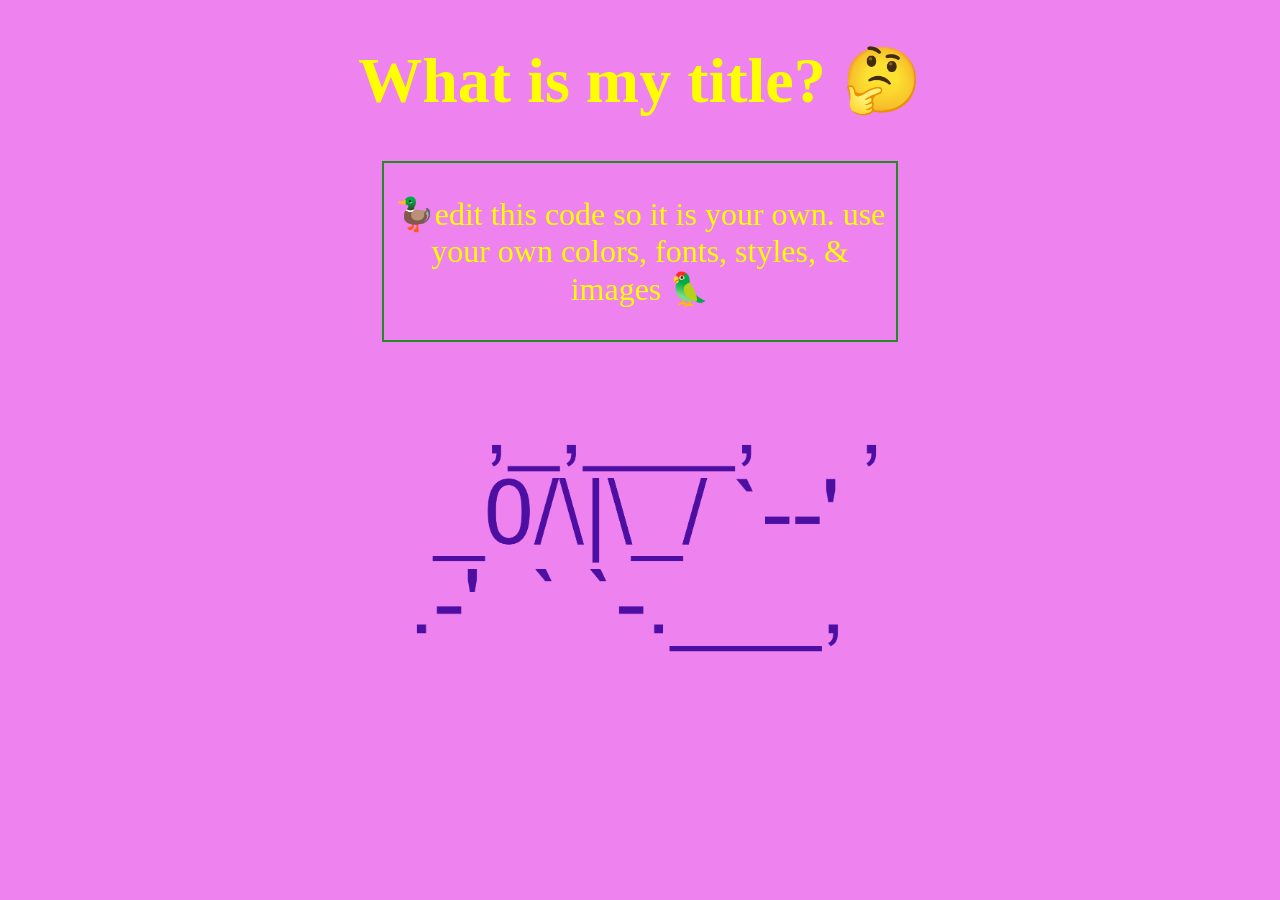
==== css-diner:/index.html @ 6b4ea114 "homework" ====
<!DOCTYPE html>
<html lang="en">

<head>
  <meta name="viewport" content="width=device-width, initial-scale=1">
  <link rel="stylesheet" type="text/css" href="style.css">
  <title>My Sweet Page</title>
</head>

<body>
  <h1>What is my title? 🤔</h2>
    <div class="my-fun-class">
      <p> 🦆edit this code so it is your own. use your own colors, fonts, styles, & images 🦜</p>
    </div>
    <img src="images/zap.png">


</body>

</html>
---- css-diner:/style.css ----
/* This is default helpul CSS to include - dont edit this part unless... you want to */
html,
body {
  margin: 0;
  padding: 0;
}

*, *:before, *:after {
  box-sizing: inherit;
}
/* THE END of default helpful basic CSS to include. EDIT the stuff BELOW this line*/

@font-face {
  font-family: 'violet';
  src: url('./fonts/VioletSans-Regular.woff') format('woff');
  font-weight: normal;
  font-style: normal;
}

body {
  background-color: violet;
  color: yellow;
  text-align: center;
  font-size: 2em;
}

.my-fun-class {
  width: 40%;
  border: 2px solid forestgreen;
  display: block;
  margin: auto;
}

img {
  width: 40%;
  padding: 2em;
}
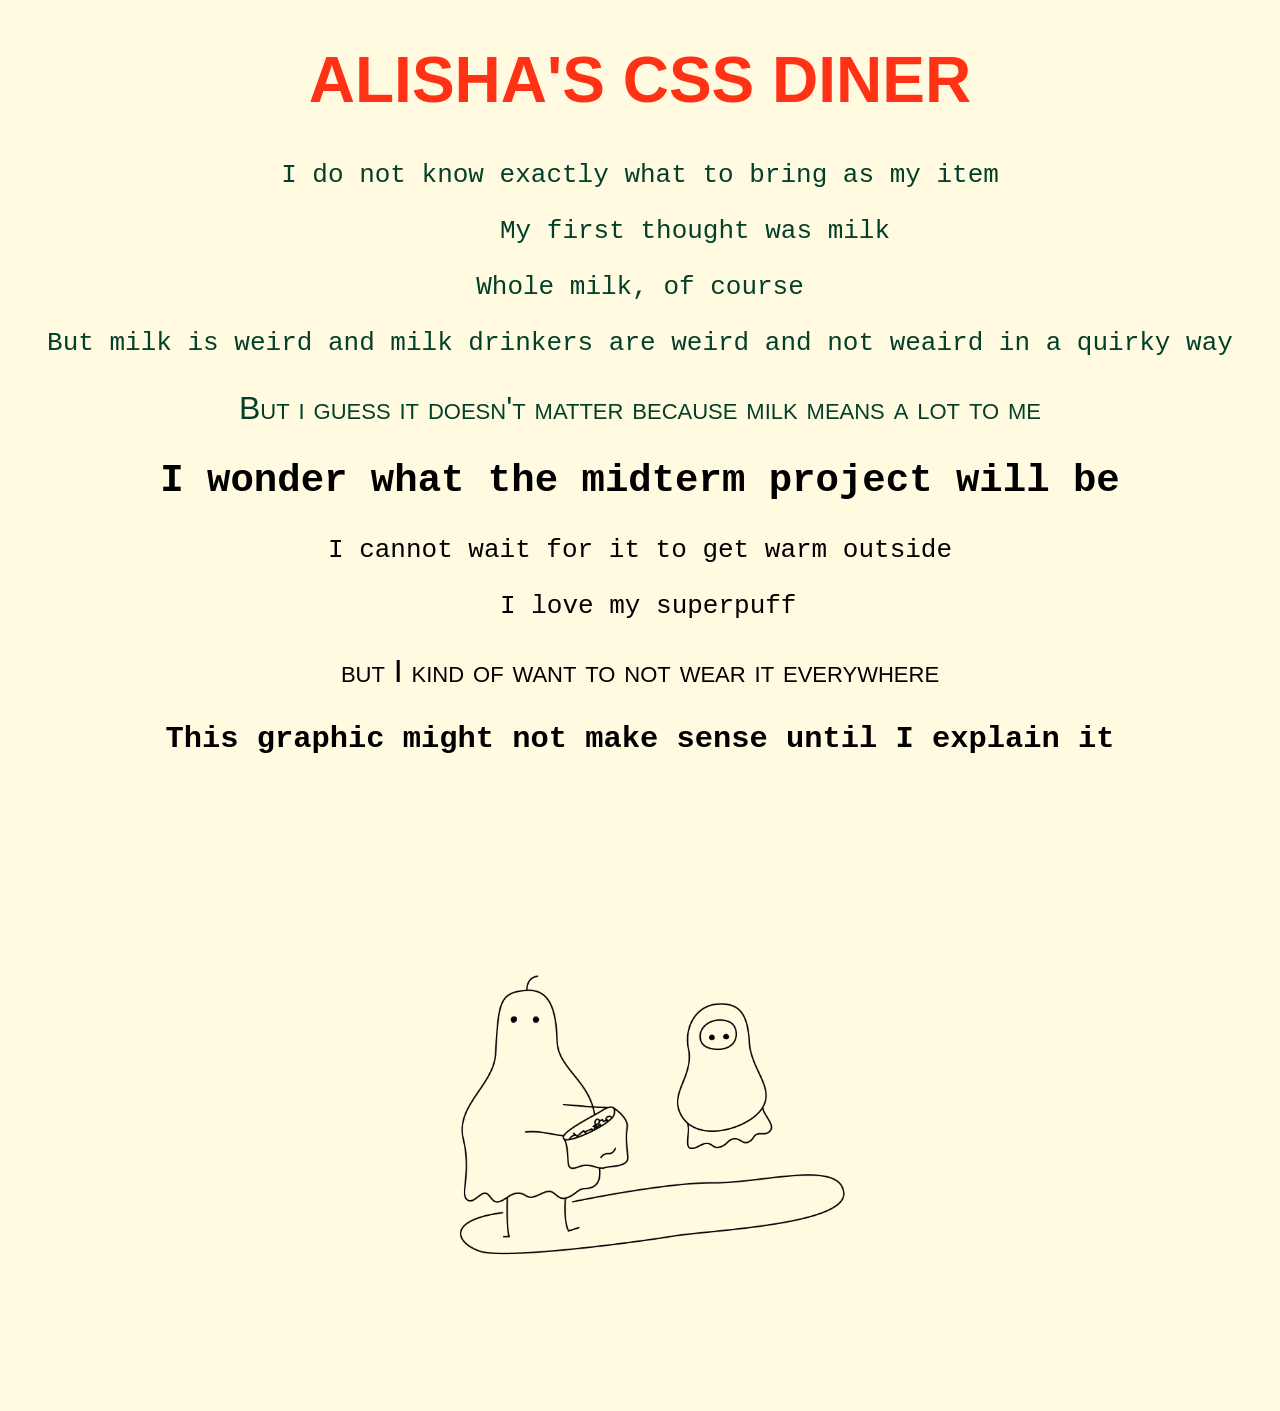
==== commit 1537e264: "Uploading my css diner" ====
--- a/css-diner:/index.html
+++ b/css-diner:/index.html
@@ -4,17 +4,26 @@
 <head>
   <meta name="viewport" content="width=device-width, initial-scale=1">
   <link rel="stylesheet" type="text/css" href="style.css">
-  <title>My Sweet Page</title>
+  <title>Alisha's CSS Diner</title>
 </head>
 
 <body>
-  <h1>What is my title? 🤔</h2>
-    <div class="my-fun-class">
-      <p> 🦆edit this code so it is your own. use your own colors, fonts, styles, & images 🦜</p>
-    </div>
-    <img src="images/zap.png">
-
-
+  <h1 id="Header1">ALISHA'S CSS DINER</h1>
+  <div class="very_classy">
+    <p> I do not know exactly what to bring as my item</p>
+    <p> My first thought was milk</p>
+    <p> Whole milk, of course</p>
+    <p> But milk is weird and milk drinkers are weird and not weaird in a quirky way</p>
+    <p> But i guess it doesn't matter because milk means a lot to me</p>
+  </div>
+  <h2 id="header2">I wonder what the midterm project will be</h2>
+  <div class="even_classier">
+    <p> I cannot wait for it to get warm outside</p>
+    <p> I love my superpuff </p>
+    <p> but I kind of want to not wear it everywhere </p>
+  </div>
+  <h3 id="header3">This graphic might not make sense until I explain it</h3>
+  <img src="images/trick_o_treat.png">
 </body>
 
 </html>
--- a/css-diner:/style.css
+++ b/css-diner:/style.css
@@ -11,27 +11,38 @@
 }
 /* THE END of default helpful basic CSS to include. EDIT the stuff BELOW this line*/
 
-@font-face {
-  font-family: 'violet';
-  src: url('./fonts/VioletSans-Regular.woff') format('woff');
-  font-weight: normal;
-  font-style: normal;
-}
 
 body {
-  background-color: violet;
-  color: yellow;
+  background-color: #FFFAE0;
   text-align: center;
+  font-family: monospace;
   font-size: 2em;
 }
-
-.my-fun-class {
-  width: 40%;
-  border: 2px solid forestgreen;
+/* Using level 3, I call to h1 using an id */
+#Header1{
+  color:#FF3215;
+  font-family: sans-serif;
+  text-align: center;
+}
+/* using level 6, i call to this div class with .very_classy */
+.very_classy {
+  color: #03402A;
   display: block;
   margin: auto;
 }
-
+/* using levels 15 and 17 I call to specific elements within the divs */
+div p:first-child{
+  color: ##5188FF;
+}
+div p:last-child{
+  font-family: sans-serif;
+  font-variant: small-caps;
+}
+/* using level 21 I select the second p item in both divs using nth of type */
+p:nth-of-type(2){
+  margin-left: 500px;
+  text-align: left;
+}
 img {
   width: 40%;
   padding: 2em;
